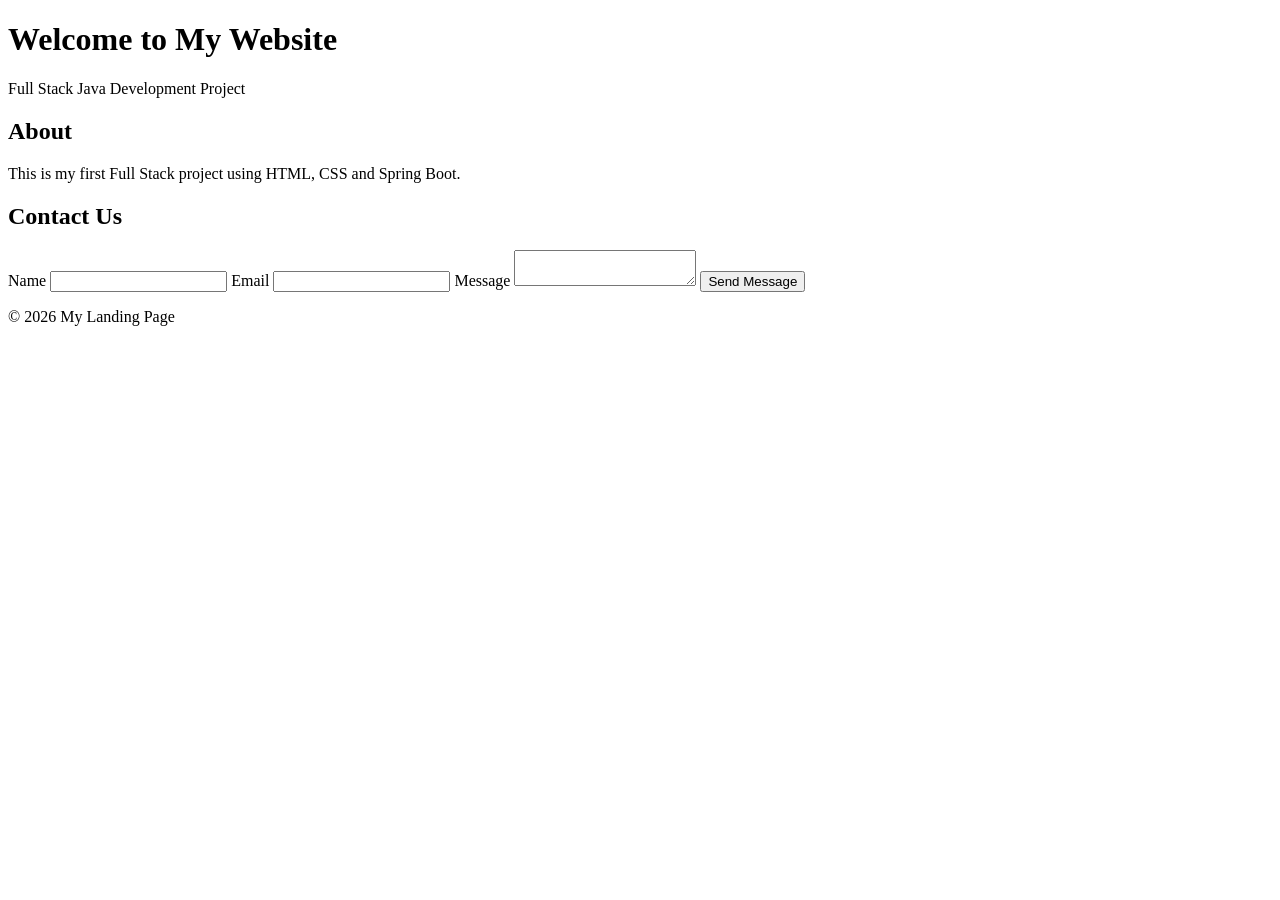
==== index.html @ 1900f857 "Add initial HTML structure for landing page" ====
<!DOCTYPE html>
<html>
<head>
    <title>My Landing Page</title>
    <link rel="stylesheet" href="style.css">
</head>

<body>

<header>
    <h1>Welcome to My Website</h1>
    <p>Full Stack Java Development Project</p>
</header>

<section class="about">
    <h2>About</h2>
    <p>This is my first Full Stack project using HTML, CSS and Spring Boot.</p>
</section>

<section class="contact">
    <h2>Contact Us</h2>

    <form action="http://localhost:8080/contact" method="POST">

        <label>Name</label>
        <input type="text" name="name" required>

        <label>Email</label>
        <input type="email" name="email" required>

        <label>Message</label>
        <textarea name="message" required></textarea>

        <button type="submit">Send Message</button>

    </form>

</section>

<footer>
    <p>© 2026 My Landing Page</p>
</footer>

</body>
</html>
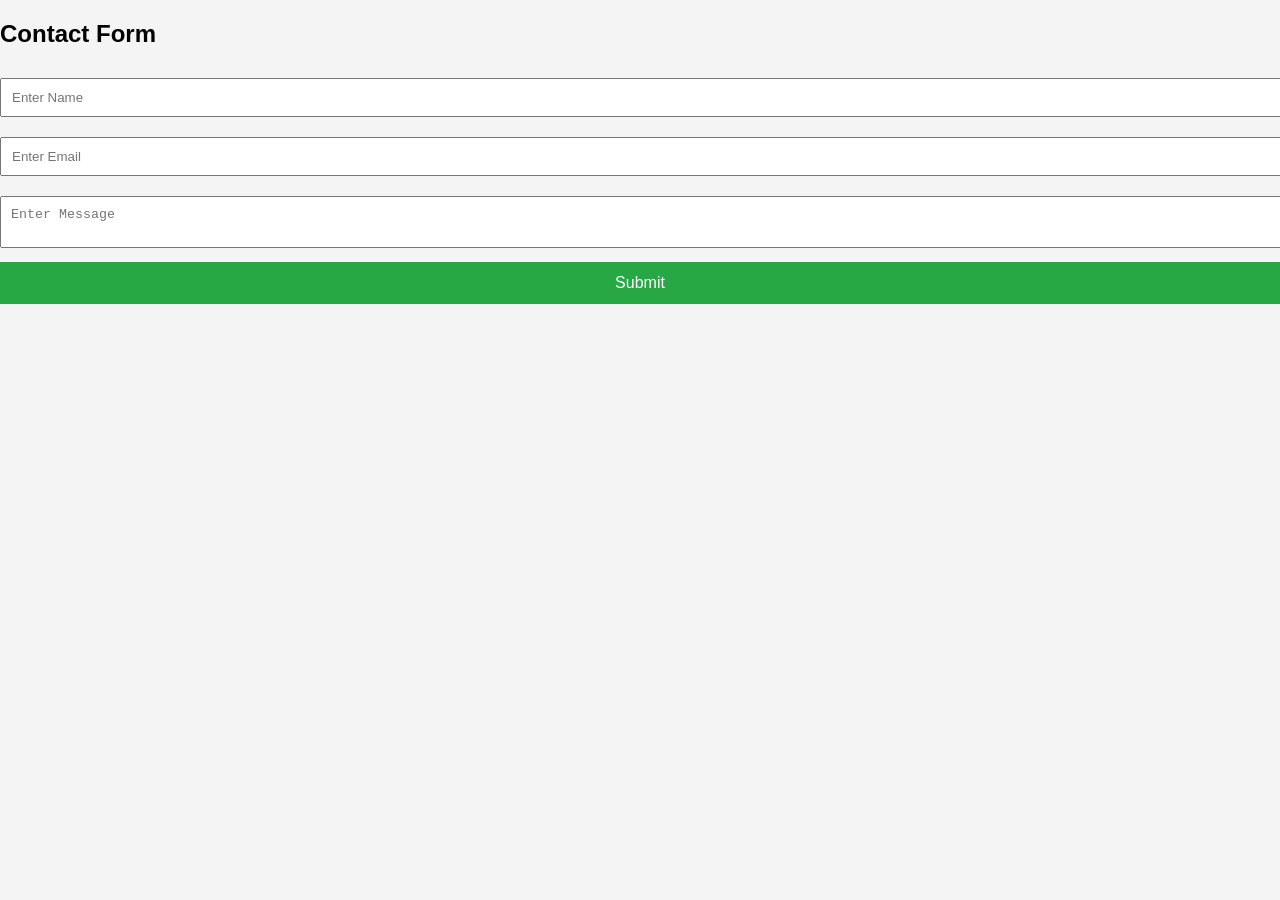
==== commit f65b25fb: "Change title and add contact form to index.html Updated the landing page to include a contact form w" ====
--- a/index.html
+++ b/index.html
@@ -1,45 +1,23 @@
 <!DOCTYPE html>
 <html>
 <head>
-    <title>My Landing Page</title>
+    <title>Contact Form</title>
     <link rel="stylesheet" href="style.css">
 </head>
 
 <body>
 
-<header>
-    <h1>Welcome to My Website</h1>
-    <p>Full Stack Java Development Project</p>
-</header>
+<h2>Contact Form</h2>
 
-<section class="about">
-    <h2>About</h2>
-    <p>This is my first Full Stack project using HTML, CSS and Spring Boot.</p>
-</section>
+<form action="http://localhost:8080/contact" method="POST">
 
-<section class="contact">
-    <h2>Contact Us</h2>
+    <input type="text" name="name" placeholder="Enter Name" required>
+    <input type="email" name="email" placeholder="Enter Email" required>
+    <textarea name="message" placeholder="Enter Message" required></textarea>
 
-    <form action="http://localhost:8080/contact" method="POST">
+    <button type="submit">Submit</button>
 
-        <label>Name</label>
-        <input type="text" name="name" required>
-
-        <label>Email</label>
-        <input type="email" name="email" required>
-
-        <label>Message</label>
-        <textarea name="message" required></textarea>
-
-        <button type="submit">Send Message</button>
-
-    </form>
-
-</section>
-
-<footer>
-    <p>© 2026 My Landing Page</p>
-</footer>
+</form>
 
 </body>
 </html>
--- a/style.css
+++ b/style.css
@@ -0,0 +1,51 @@
+body {
+    font-family: Arial;
+    margin: 0;
+    background: #f4f4f4;
+}
+
+header {
+    background: #333;
+    color: white;
+    text-align: center;
+    padding: 30px;
+}
+
+.about {
+    padding: 40px;
+    text-align: center;
+}
+
+.contact {
+    background: white;
+    padding: 40px;
+    width: 400px;
+    margin: auto;
+    border-radius: 10px;
+}
+
+input, textarea {
+    width: 100%;
+    padding: 10px;
+    margin: 10px 0;
+}
+
+button {
+    background: #28a745;
+    color: white;
+    padding: 12px;
+    border: none;
+    width: 100%;
+    font-size: 16px;
+}
+
+button:hover {
+    background: #218838;
+}
+
+footer {
+    text-align: center;
+    padding: 20px;
+    background: #333;
+    color: white;
+}
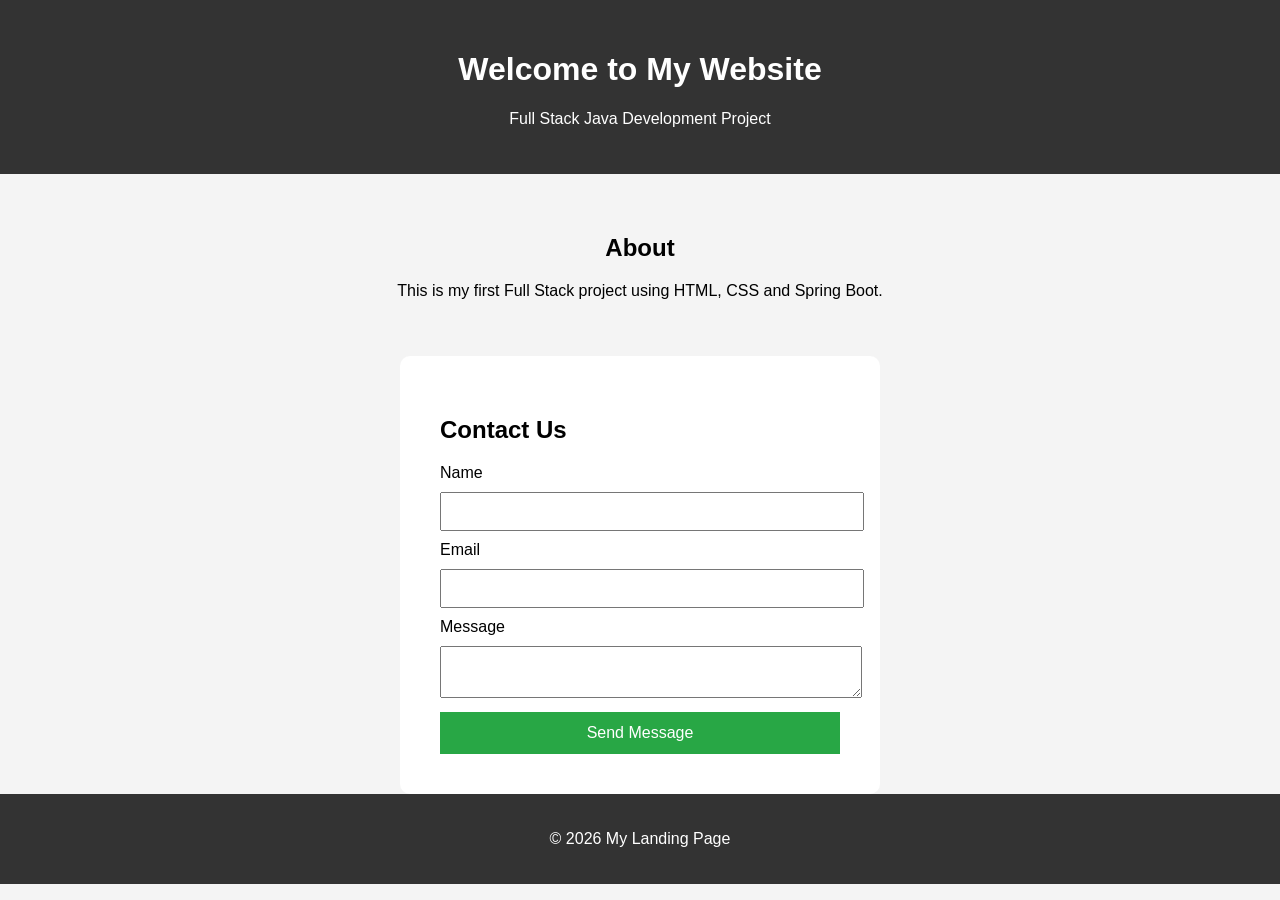
==== commit c6dffe25: "Revamp index.html for landing page layout" ====
--- a/index.html
+++ b/index.html
@@ -1,23 +1,45 @@
 <!DOCTYPE html>
 <html>
 <head>
-    <title>Contact Form</title>
+    <title>My Landing Page</title>
     <link rel="stylesheet" href="style.css">
 </head>
 
 <body>
 
-<h2>Contact Form</h2>
+<header>
+    <h1>Welcome to My Website</h1>
+    <p>Full Stack Java Development Project</p>
+</header>
 
-<form action="http://localhost:8080/contact" method="POST">
+<section class="about">
+    <h2>About</h2>
+    <p>This is my first Full Stack project using HTML, CSS and Spring Boot.</p>
+</section>
 
-    <input type="text" name="name" placeholder="Enter Name" required>
-    <input type="email" name="email" placeholder="Enter Email" required>
-    <textarea name="message" placeholder="Enter Message" required></textarea>
+<section class="contact">
+    <h2>Contact Us</h2>
 
-    <button type="submit">Submit</button>
+    <form action="http://localhost:8080/contact" method="POST">
 
-</form>
+        <label>Name</label>
+        <input type="text" name="name" required>
+
+        <label>Email</label>
+        <input type="email" name="email" required>
+
+        <label>Message</label>
+        <textarea name="message" required></textarea>
+
+        <button type="submit">Send Message</button>
+
+    </form>
+
+</section>
+
+<footer>
+    <p>© 2026 My Landing Page</p>
+</footer>
 
 </body>
 </html>
